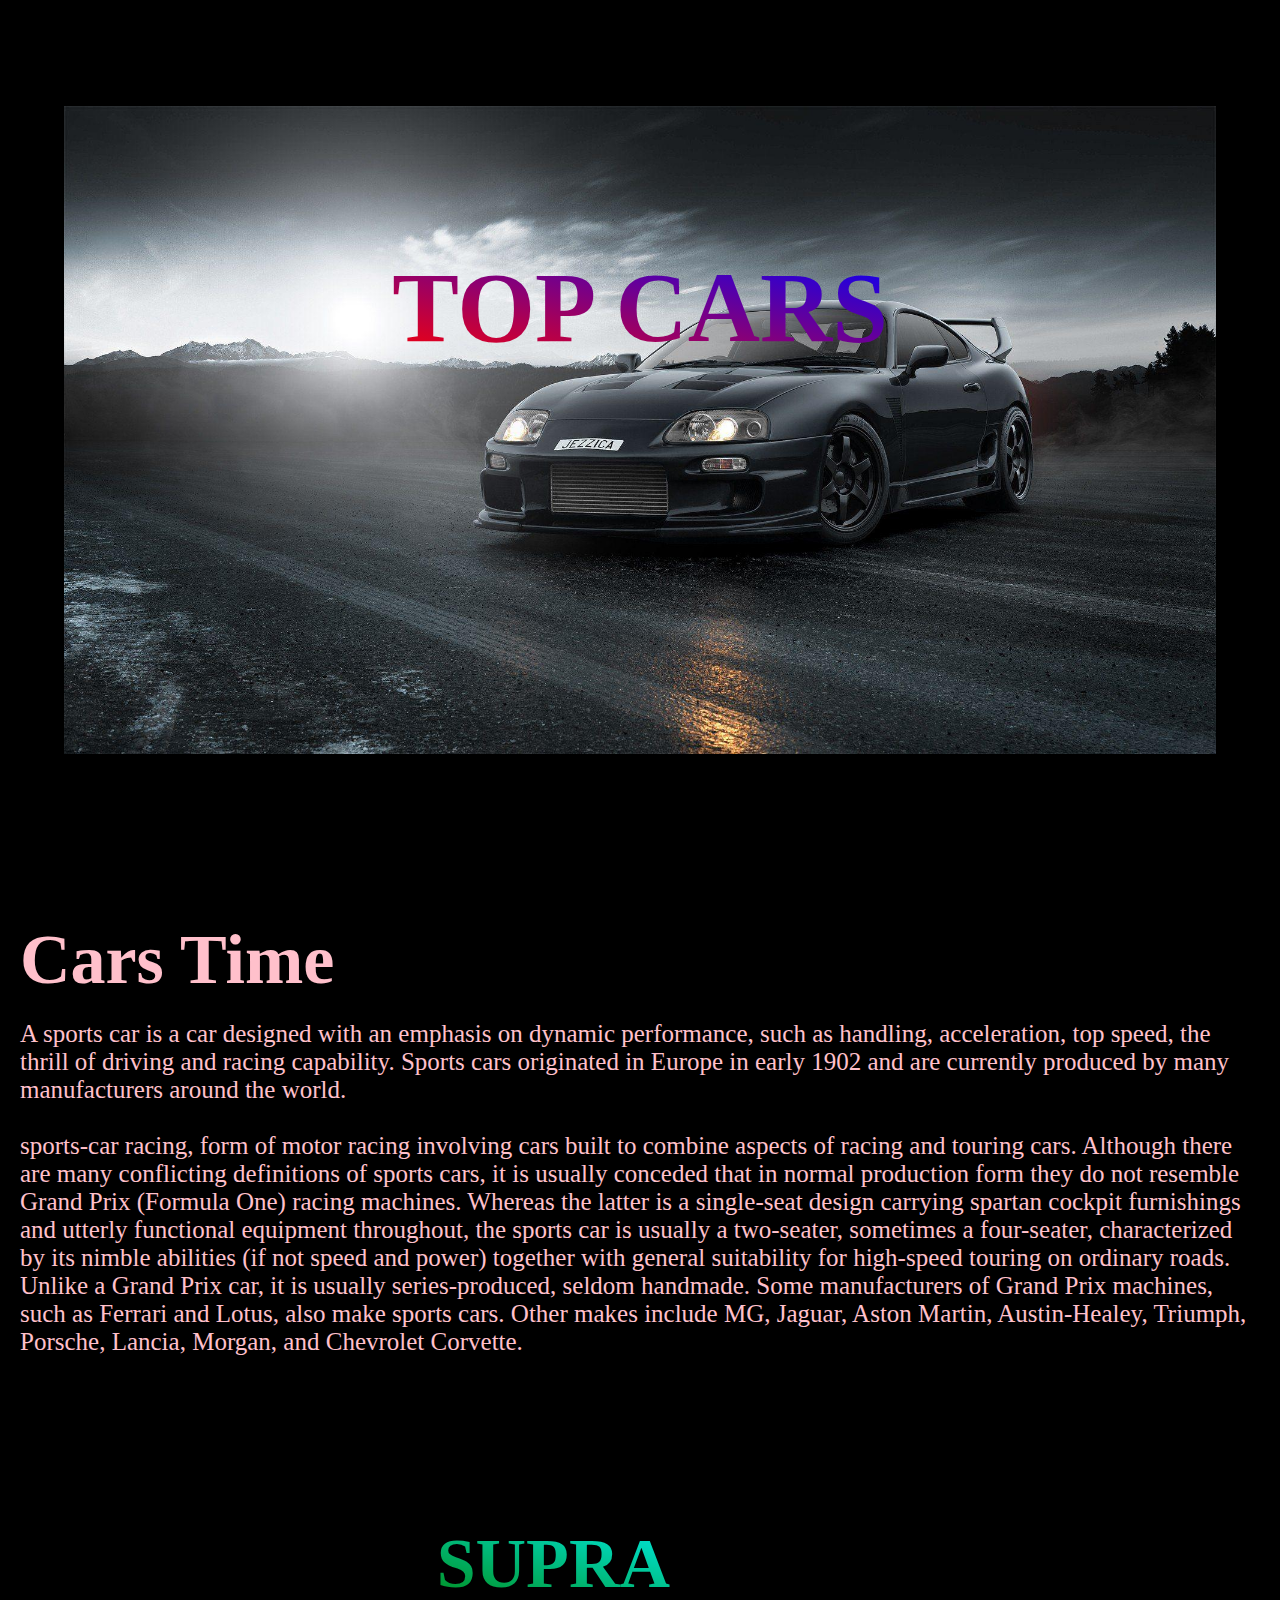
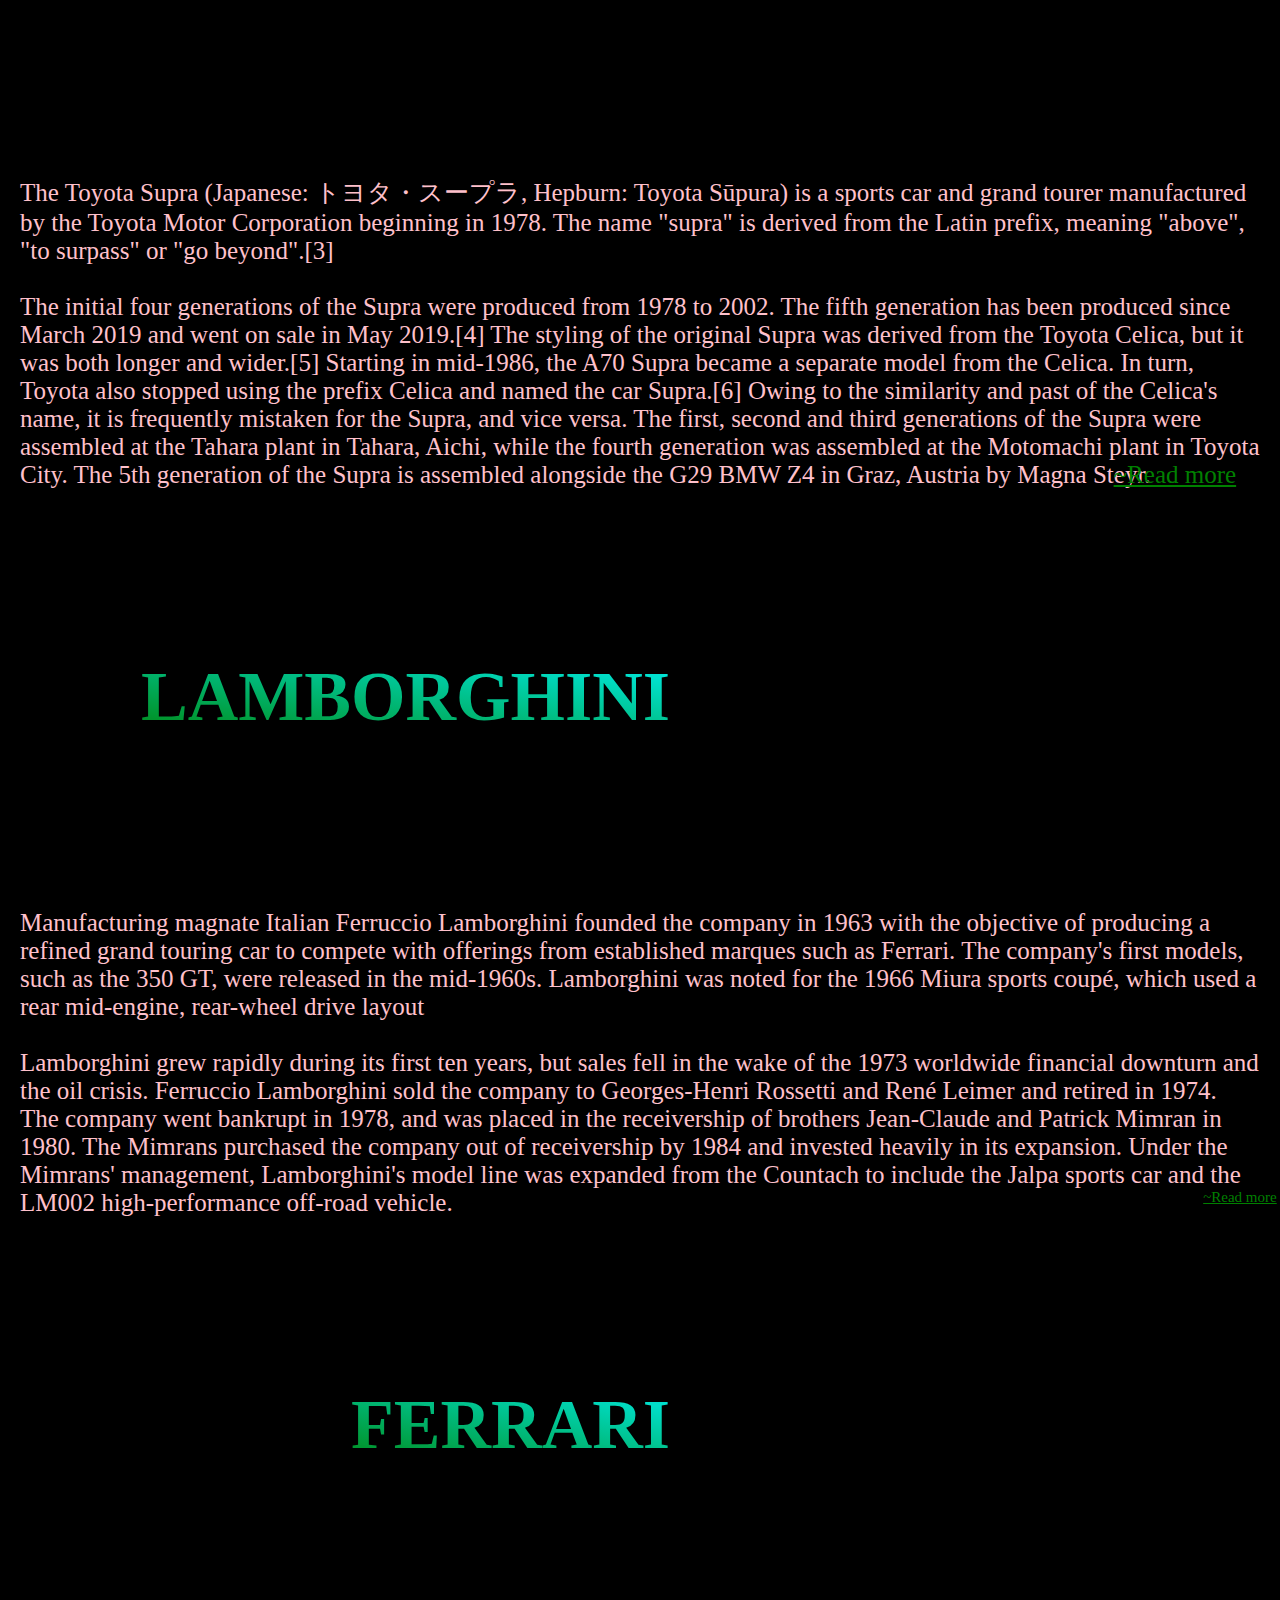
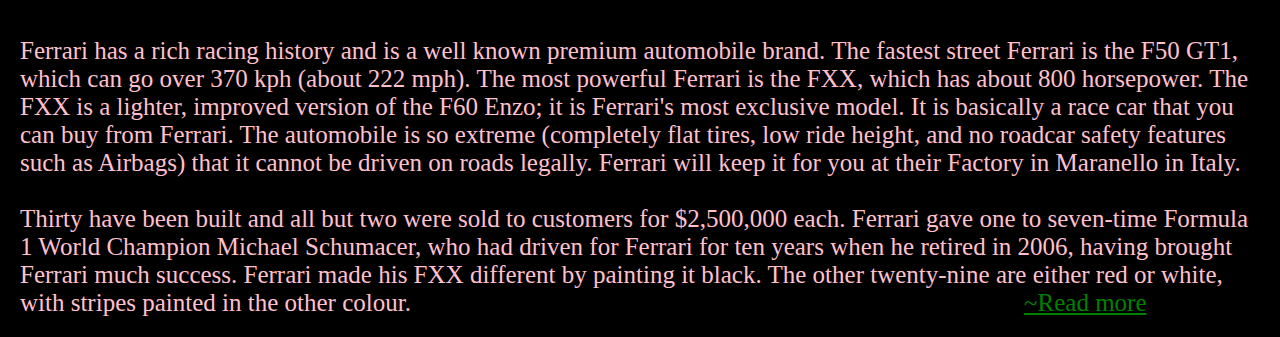
==== myproject/index.html @ c2393bb6 "first commit" ====
<!DOCTYPE html>
<html lang="en">
<head>
    <meta charset="UTF-8">
    <meta name="viewport" content="width=device-width, initial-scale=1.0">
    <title>cars</title>
    <style>
        *{
            margin: 0;
            padding: 0;
            box-sizing:border-box ;
        }
        #super{
            height: 100vh;
            overflow-x: hidden;
            overflow-y: auto;
            perspective: 10px;
            background-color: black;
        }
        .models{
            position: relative;
            height: 700px; 
            transform-style: preserve-3d;
            display: flex;
            justify-content: center;
            align-items: center;
            z-index: -1;
        }
        .background{
            transform: translateZ(-40px) scale(3); 
            
        }
        h1{
            color: white;
            z-index: -1;
            position: absolute;
            top: 250px;
            font-size: 100px;
            background:linear-gradient(to top right, red,blue);
            -webkit-background-clip: text;
            -webkit-text-fill-color:transparent ;
        }
        section{
            background-color: rgb(0, 0, 0);
            color: pink;
            padding:10px;
        }
        .pqr{
            font-size: 70px;
            padding: 10px;
        }
        .xyz{
            font-size: 25px;
            margin: 10px;
            padding: -10px;
        }

        .bg{
            position: relative;
            width: 100%;
            height: 400px;
            background-attachment: fixed;
            background-position: center;
            background-size: cover;

        }
        .bg1{
            background-image: url(supra.jpg);
        }
        .bg2{
            background-image: url(lamborghini.jpg);
        }
        .bg3{
            background-image: url(ferrari.jpg);
        }
        .text{
            position: absolute;
            color:white;
            background:linear-gradient(to top right, green,rgb(0, 247, 255));
            -webkit-background-clip: text;
            -webkit-text-fill-color:transparent;
            top: 150px;
            left: 700px;
            padding: 0.5rem 2.5rem;
            font-size: 70px;
            transform: translateX(-50%) translateX(-50%);
        }
        #zumba{
            position: absolute;
            left: 80%;
            color: green;
        }
        #yoga{
            position: absolute;
            left: 94%;
            font-size: 15px;
        color: green;
        }
        #www{
            position: absolute;
            left: 87%;
            color: green;
        }
        
    </style>
</head>
<body>
    <div id="super">
        <div class="models">
            <img src="background.jpg" class="background">
            <h1>TOP CARS</h1>
        </div>
    </div>
    <section>
        <h2 class="pqr">Cars Time</h2>
        <p class="xyz">
         A sports car is a car designed with an emphasis on dynamic performance, such as handling, acceleration, top speed, the thrill of driving and racing capability. Sports cars originated in Europe in early 1902 and are currently produced by many manufacturers around the world.
        <br> <br>
        sports-car racing, form of motor racing involving cars built to combine aspects of racing and touring cars. Although there are many conflicting definitions of sports cars, it is usually conceded that in normal production form they do not resemble Grand Prix (Formula One) racing machines. Whereas the latter is a single-seat design carrying spartan cockpit furnishings and utterly functional equipment throughout, the sports car is usually a two-seater, sometimes a four-seater, characterized by its nimble abilities (if not speed and power) together with general suitability for high-speed touring on ordinary roads. Unlike a Grand Prix car, it is usually series-produced, seldom handmade. Some manufacturers of Grand Prix machines, such as Ferrari and Lotus, also make sports cars. Other makes include MG, Jaguar, Aston Martin, Austin-Healey, Triumph, Porsche, Lancia, Morgan, and Chevrolet Corvette.
        </p>
    <div class="bg bg1">
        <h3 class="text">SUPRA</h3>
    </div>
         <p class="xyz">
        The Toyota Supra (Japanese: トヨタ・スープラ, Hepburn: Toyota Sūpura) is a sports car and grand tourer manufactured by the Toyota Motor Corporation beginning in 1978. The name "supra" is derived from the Latin prefix, meaning "above", "to surpass" or "go beyond".[3]
        <br> <br>
        The initial four generations of the Supra were produced from 1978 to 2002. The fifth generation has been produced since March 2019 and went on sale in May 2019.[4] The styling of the original Supra was derived from the Toyota Celica, but it was both longer and wider.[5] Starting in mid-1986, the A70 Supra became a separate model from the Celica. In turn, Toyota also stopped using the prefix Celica and named the car Supra.[6] Owing to the similarity and past of the Celica's name, it is frequently mistaken for the Supra, and vice versa. The first, second and third generations of the Supra were assembled at the Tahara plant in Tahara, Aichi, while the fourth generation was assembled at the Motomachi plant in Toyota City. The 5th generation of the Supra is assembled alongside the G29 BMW Z4 in Graz, Austria by Magna Steyr.
        <a href="https://en.wikipedia.org/wiki/Toyota_Supra" id="www" target="_blank">~Read more </a> 

    </p>
        
    <div class="bg bg2">
        <h3 class="text">LAMBORGHINI</h3>
    </div>
    <p class="xyz">
     Manufacturing magnate Italian Ferruccio Lamborghini founded the company in 1963 with the objective of producing a refined grand touring car to compete with offerings from established marques such as Ferrari. The company's first models, such as the 350 GT, were released in the mid-1960s. Lamborghini was noted for the 1966 Miura sports coupé, which used a rear mid-engine, rear-wheel drive layout
    <br> <br>
    Lamborghini grew rapidly during its first ten years, but sales fell in the wake of the 1973 worldwide financial downturn and the oil crisis. Ferruccio Lamborghini sold the company to Georges-Henri Rossetti and René Leimer and retired in 1974. The company went bankrupt in 1978, and was placed in the receivership of brothers Jean-Claude and Patrick Mimran in 1980. The Mimrans purchased the company out of receivership by 1984 and invested heavily in its expansion. Under the Mimrans' management, Lamborghini's model line was expanded from the Countach to include the Jalpa sports car and the LM002 high-performance off-road vehicle.
    <a href="https://en.wikipedia.org/wiki/Lamborghini" id="yoga" target="_blank">~Read more </a> 
</p>
    <div class="bg bg3">
        <h3 class="text">FERRARI </h3>
        
    </div>
    <p class="xyz">
    Ferrari has a rich racing history and is a well known premium automobile brand. The fastest street Ferrari is the F50 GT1, which can go over 370 kph (about 222 mph). The most powerful Ferrari is the FXX, which has about 800 horsepower. The FXX is a lighter, improved version of the F60 Enzo; it is Ferrari's most exclusive model. It is basically a race car that you can buy from Ferrari. The automobile is so extreme (completely flat tires, low ride height, and no roadcar safety features such as Airbags) that it cannot be driven on roads legally. Ferrari will keep it for you at their Factory in Maranello in Italy.
    <br> <br> 
    Thirty have been built and all but two were sold to customers for $2,500,000 each. Ferrari gave one to seven-time Formula 1 World Champion Michael Schumacer, who had driven for Ferrari for ten years when he retired in 2006, having brought Ferrari much success. Ferrari made his FXX different by painting it black. The other twenty-nine are either red or white, with stripes painted in the other colour.
   <a href="https://en.wikipedia.org/wiki/Ferrari" id="zumba" target="_blank">~Read more </a> 
</p>
    </section>
       

    
</body>
</html>
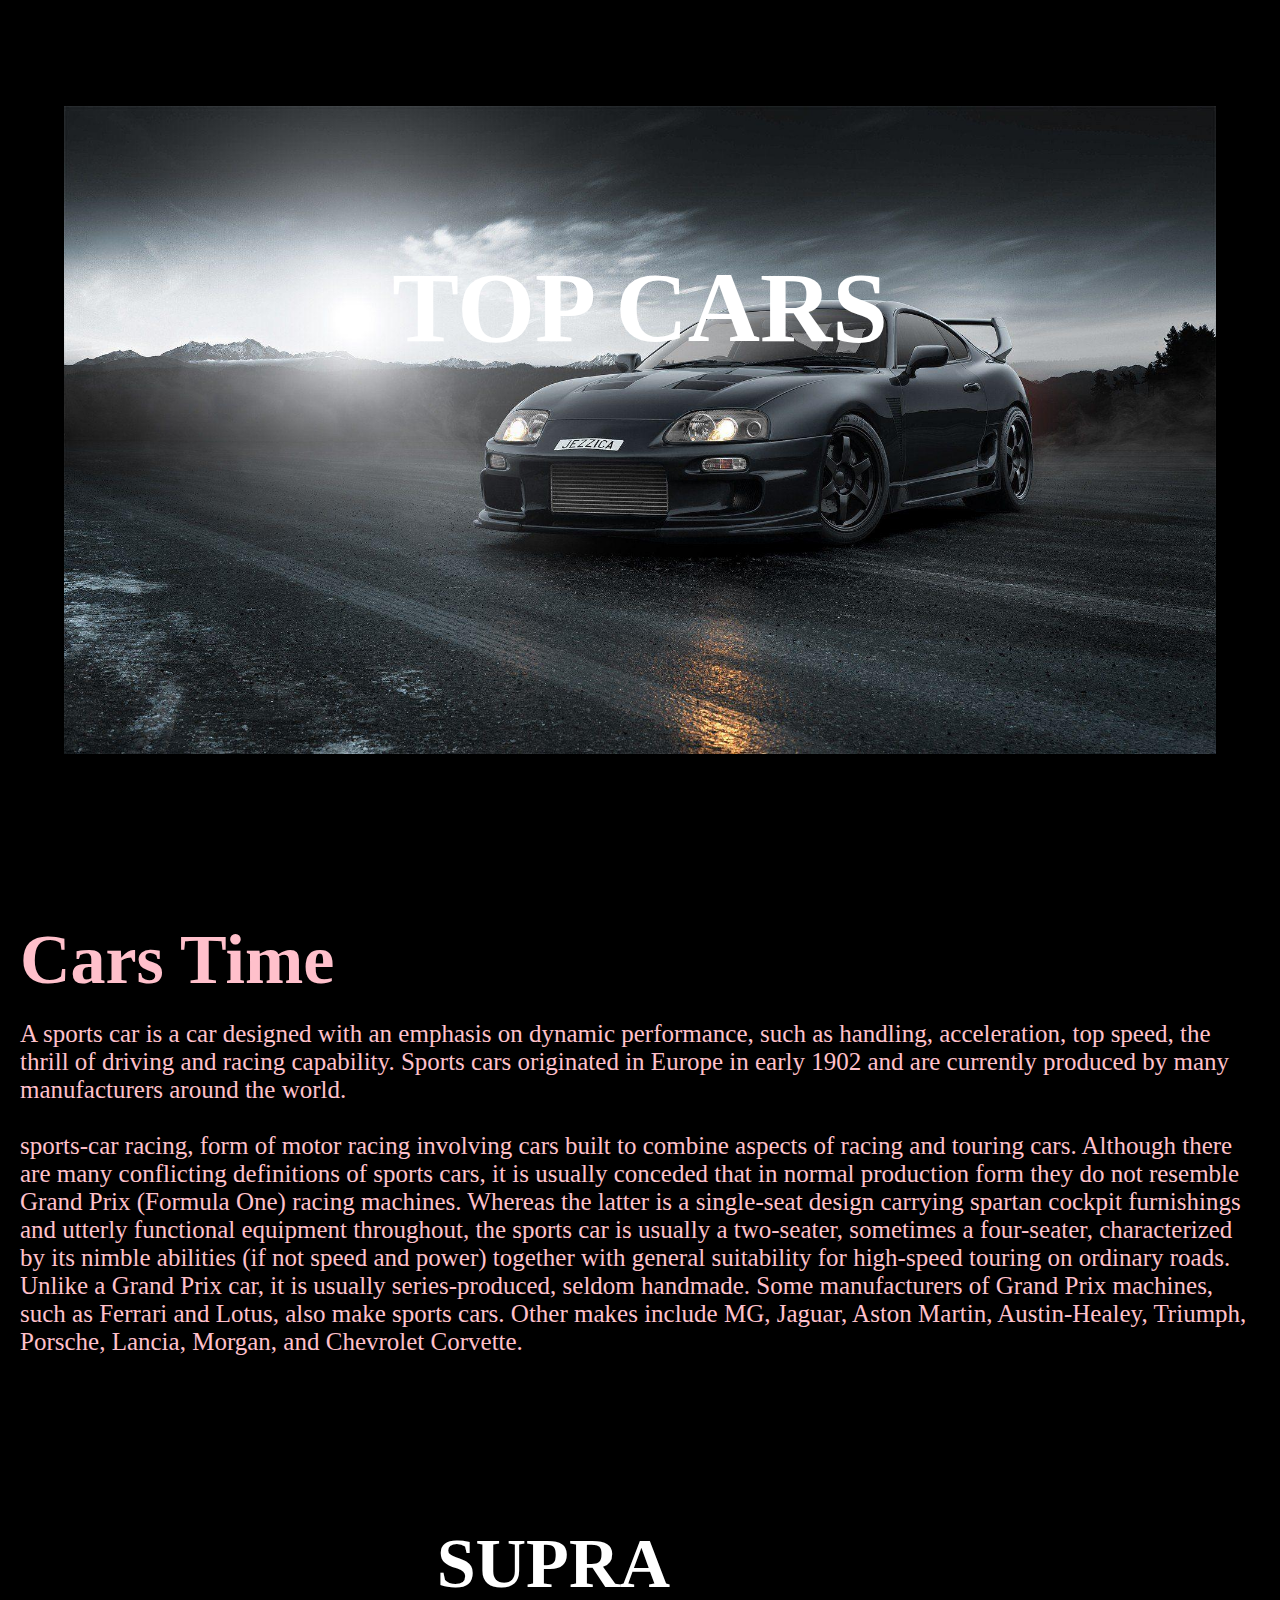
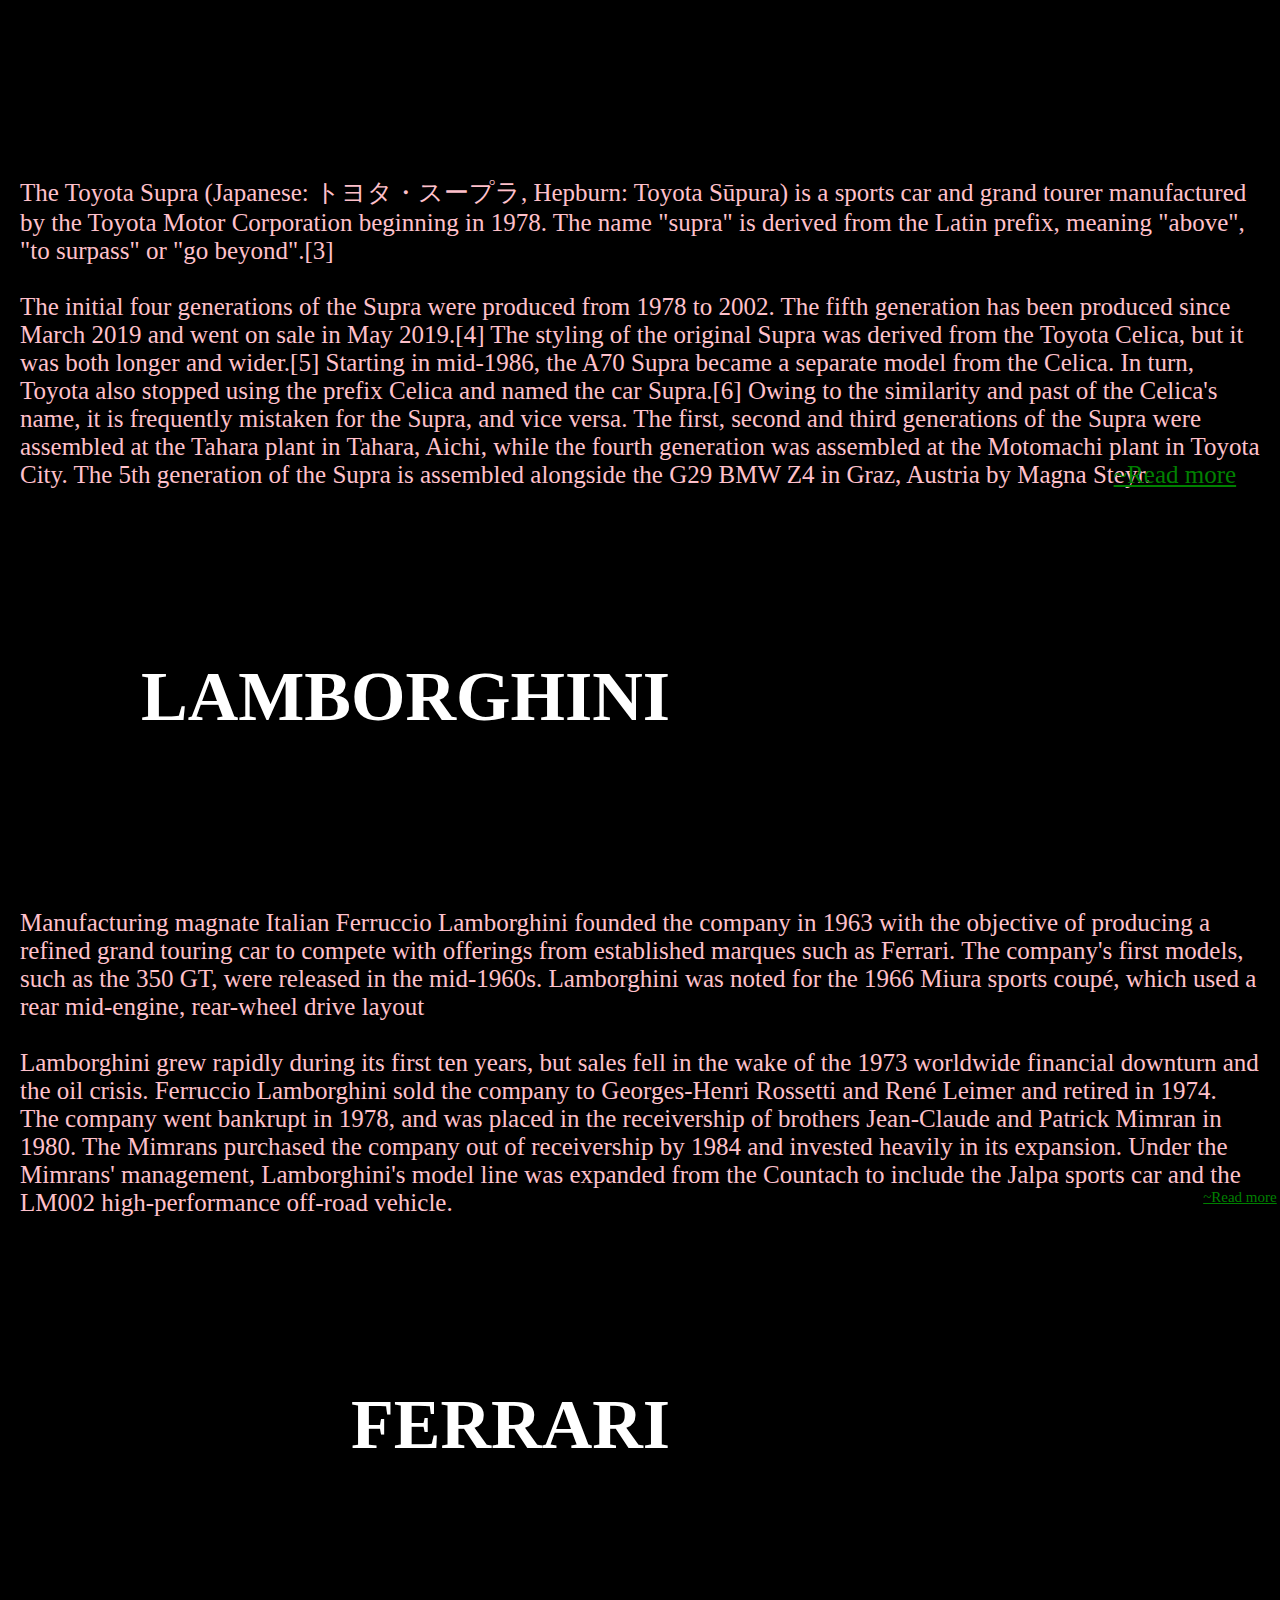
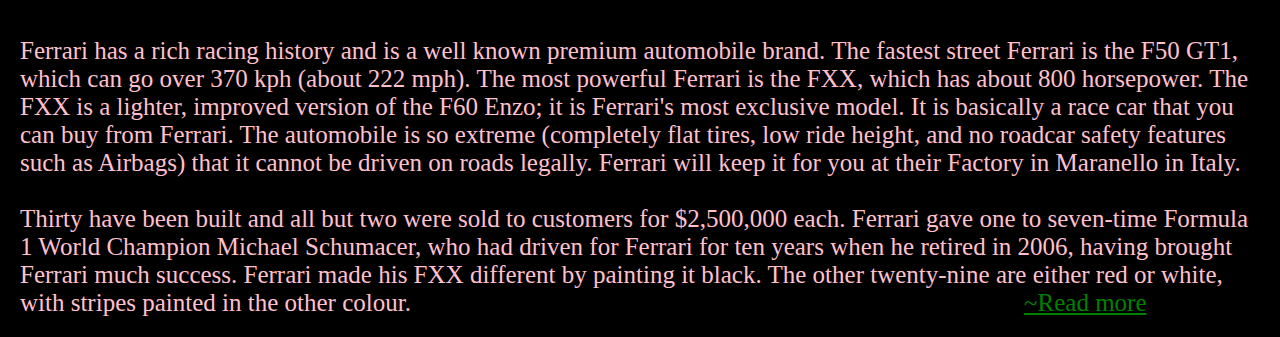
==== commit 1ce4305e: "first commit" ====
--- a/myproject/index.html
+++ b/myproject/index.html
@@ -36,9 +36,8 @@
             position: absolute;
             top: 250px;
             font-size: 100px;
-            background:linear-gradient(to top right, red,blue);
-            -webkit-background-clip: text;
-            -webkit-text-fill-color:transparent ;
+            
+            
         }
         section{
             background-color: rgb(0, 0, 0);
@@ -76,9 +75,7 @@
         .text{
             position: absolute;
             color:white;
-            background:linear-gradient(to top right, green,rgb(0, 247, 255));
-            -webkit-background-clip: text;
-            -webkit-text-fill-color:transparent;
+            
             top: 150px;
             left: 700px;
             padding: 0.5rem 2.5rem;
